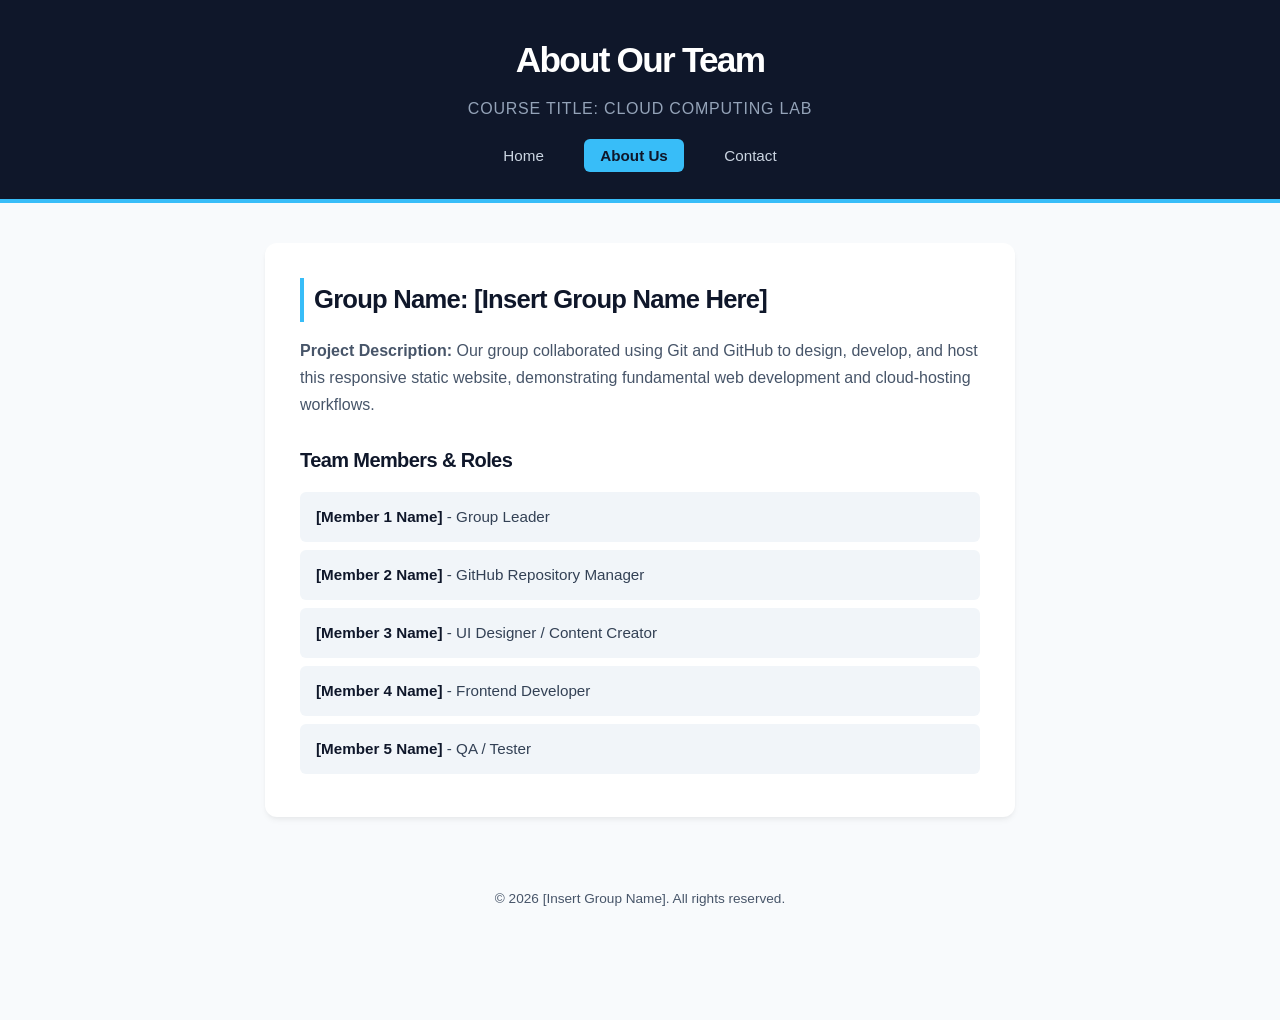
==== about.html @ a4c54b2e "Set up project for collaboration" ====
<!doctype html>
<html lang="en">
  <head>
    <meta charset="UTF-8" />
    <meta name="viewport" content="width=device-width, initial-scale=1.0" />
    <title>About Us | Cloud Lab Group Project</title>
    <link rel="stylesheet" href="style.css" />
  </head>
  <body>
    <header>
      <h1>About Our Team</h1>
      <p class="course-title">Course Title: Cloud Computing Lab</p>
      <nav>
        <a href="index.html">Home</a>
        <a href="about.html" class="active">About Us</a>
        <a href="contact.html">Contact</a>
      </nav>
    </header>

    <main>
      <section>
        <h2>Group Name: [Insert Group Name Here]</h2>
        <p>
          <strong>Project Description:</strong> Our group collaborated using Git
          and GitHub to design, develop, and host this responsive static
          website, demonstrating fundamental web development and cloud-hosting
          workflows.
        </p>

        <h3>Team Members & Roles</h3>
        <ul class="team-list">
          <li><strong>[Member 1 Name]</strong> - Group Leader</li>
          <li><strong>[Member 2 Name]</strong> - GitHub Repository Manager</li>
          <li>
            <strong>[Member 3 Name]</strong> - UI Designer / Content Creator
          </li>
          <li><strong>[Member 4 Name]</strong> - Frontend Developer</li>
          <li><strong>[Member 5 Name]</strong> - QA / Tester</li>
        </ul>
      </section>
    </main>

    <footer>
      <p>&copy; 2026 [Insert Group Name]. All rights reserved.</p>
    </footer>
  </body>
</html>
---- style.css ----
/* Modern Reset & Base Styles */
* {
  box-sizing: border-box;
  margin: 0;
  padding: 0;
}

body {
  font-family:
    -apple-system, BlinkMacSystemFont, "Segoe UI", Roboto, Helvetica, Arial,
    sans-serif;
  line-height: 1.7;
  background-color: #f8fafc;
  color: #1e293b;
  padding-bottom: 60px;
}

/* Header & Navigation */
header {
  background-color: #0f172a; /* Deep Slate Blue */
  color: #ffffff;
  padding: 30px 20px;
  text-align: center;
  border-bottom: 4px solid #38bdf8; /* Bright Blue Border accent */
}

header h1 {
  font-size: 2.2rem;
  font-weight: 700;
  letter-spacing: -0.05em;
  margin-bottom: 5px;
}

.course-title {
  font-size: 1rem;
  color: #94a3b8;
  text-transform: uppercase;
  letter-spacing: 0.05em;
  margin-bottom: 20px;
}

nav {
  margin-top: 15px;
}

nav a {
  color: #cbd5e1;
  text-decoration: none;
  margin: 0 10px;
  font-weight: 500;
  font-size: 0.95rem;
  padding: 8px 16px;
  border-radius: 6px;
  transition: all 0.2s ease-in-out;
}

nav a:hover {
  color: #ffffff;
  background-color: #1e293b;
}

nav a.active {
  background-color: #38bdf8;
  color: #0f172a;
  font-weight: 600;
}

/* Main Layout Card */
main {
  max-width: 750px;
  margin: 40px auto;
  padding: 35px;
  background: #ffffff;
  border-radius: 12px;
  box-shadow:
    0 4px 6px -1px rgba(0, 0, 0, 0.05),
    0 2px 4px -1px rgba(0, 0, 0, 0.03);
}

h2,
h3 {
  color: #0f172a;
  margin-bottom: 15px;
  font-weight: 600;
  letter-spacing: -0.03em;
}

h2 {
  font-size: 1.6rem;
  border-left: 4px solid #38bdf8;
  padding-left: 10px;
}
h3 {
  font-size: 1.25rem;
  margin-top: 25px;
}

p {
  margin-bottom: 20px;
  color: #475569;
}

/* Showcase Image */
.project-img {
  width: 100%;
  max-height: 400px;
  object-fit: cover;
  border-radius: 8px;
  margin: 20px 0;
  box-shadow: 0 10px 15px -3px rgba(0, 0, 0, 0.05);
}

/* Team List Styles */
.team-list {
  list-style: none;
  margin-top: 15px;
}

.team-list li {
  background-color: #f1f5f9;
  padding: 12px 16px;
  margin-bottom: 8px;
  border-radius: 6px;
  color: #334155;
  font-size: 0.95rem;
}

.team-list strong {
  color: #0f172a;
}

/* Interactive Contact Form */
.contact-form {
  display: flex;
  flex-direction: column;
  gap: 15px;
  margin-top: 20px;
}

.contact-form label {
  font-size: 0.9rem;
  font-weight: 600;
  color: #334155;
}

.contact-form input,
.contact-form textarea {
  width: 100%;
  padding: 12px;
  border: 1px solid #cbd5e1;
  border-radius: 6px;
  background-color: #f8fafc;
  font-family: inherit;
  font-size: 0.95rem;
  transition: all 0.2s ease;
}

.contact-form input:focus,
.contact-form textarea:focus {
  outline: none;
  border-color: #38bdf8;
  background-color: #ffffff;
  box-shadow: 0 0 0 3px rgba(56, 189, 248, 0.15);
}

button {
  padding: 12px 20px;
  background-color: #0f172a;
  color: #ffffff;
  border: none;
  border-radius: 6px;
  font-size: 0.95rem;
  font-weight: 600;
  cursor: pointer;
  transition: background-color 0.2s ease;
  align-self: flex-start; /* Keeps button nicely sized instead of full-width */
}

button:hover {
  background-color: #1e293b;
}

/* Footer styling */
footer {
  text-align: center;
  padding: 30px;
  font-size: 0.85rem;
  color: #64748b;
}

/* Responsive Optimization */
@media (max-width: 600px) {
  main {
    margin: 20px 15px;
    padding: 20px;
  }
  header h1 {
    font-size: 1.75rem;
  }
  nav a {
    display: inline-block;
    margin: 5px;
  }
  button {
    width: 100%; /* Forms take full screen width on phones */
  }
}
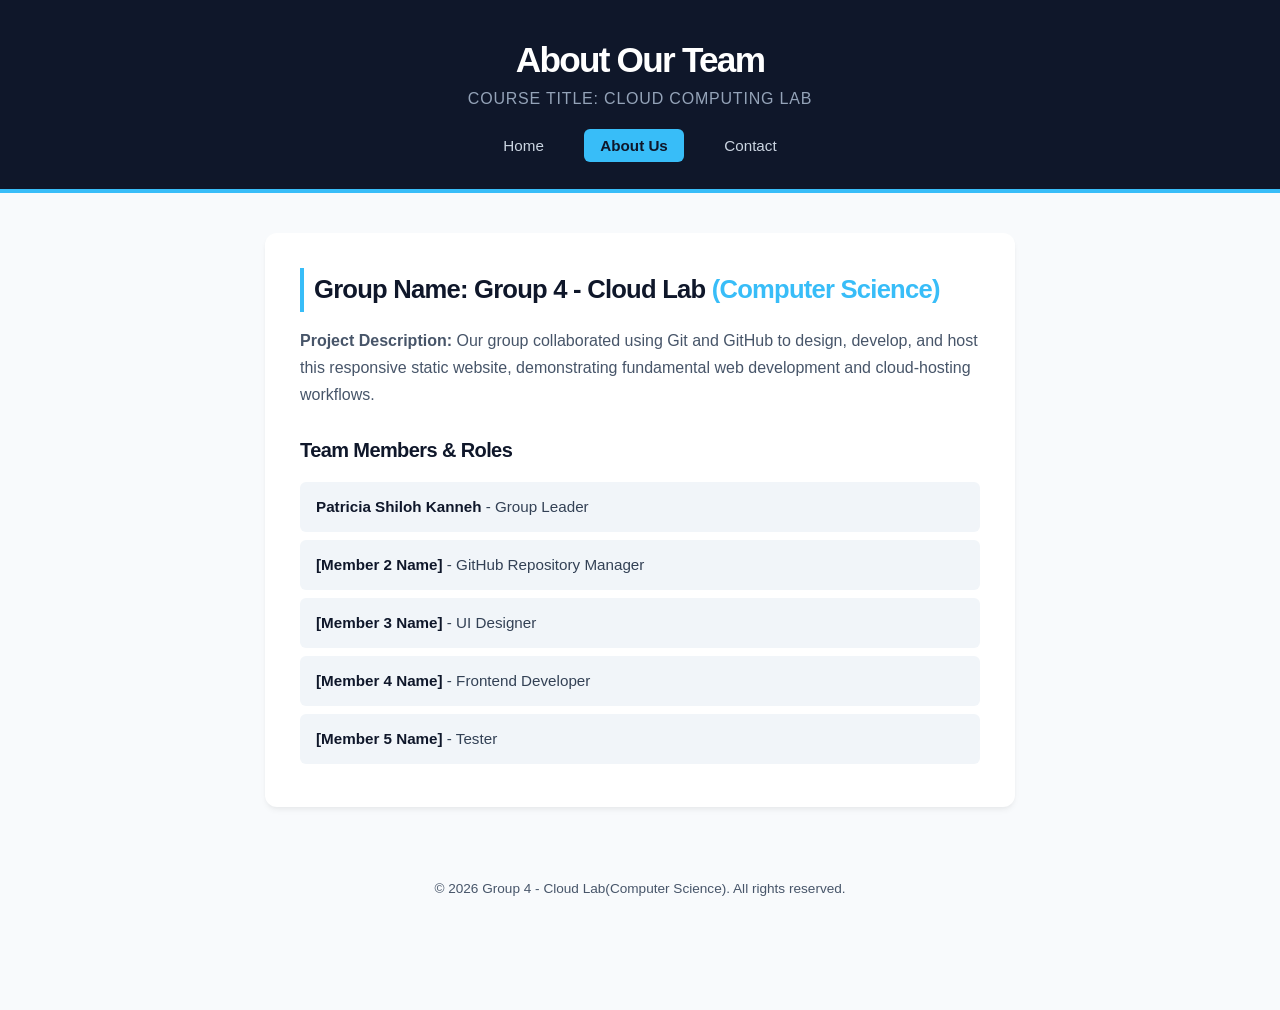
==== commit 4bbe1c95: "Update project files" ====
--- a/about.html
+++ b/about.html
@@ -19,7 +19,10 @@
 
     <main>
       <section>
-        <h2>Group Name: [Insert Group Name Here]</h2>
+        <h2>
+          Group Name: Group 4 - Cloud Lab
+          <span class="course-title-small">(Computer Science)</span>
+        </h2>
         <p>
           <strong>Project Description:</strong> Our group collaborated using Git
           and GitHub to design, develop, and host this responsive static
@@ -29,19 +32,19 @@
 
         <h3>Team Members & Roles</h3>
         <ul class="team-list">
-          <li><strong>[Member 1 Name]</strong> - Group Leader</li>
+          <li><strong>Patricia Shiloh Kanneh</strong> - Group Leader</li>
           <li><strong>[Member 2 Name]</strong> - GitHub Repository Manager</li>
-          <li>
-            <strong>[Member 3 Name]</strong> - UI Designer / Content Creator
-          </li>
+          <li><strong>[Member 3 Name]</strong> - UI Designer</li>
           <li><strong>[Member 4 Name]</strong> - Frontend Developer</li>
-          <li><strong>[Member 5 Name]</strong> - QA / Tester</li>
+          <li><strong>[Member 5 Name]</strong> - Tester</li>
         </ul>
       </section>
     </main>
 
     <footer>
-      <p>&copy; 2026 [Insert Group Name]. All rights reserved.</p>
+      <p>
+        &copy; 2026 Group 4 - Cloud Lab(Computer Science). All rights reserved.
+      </p>
     </footer>
   </body>
 </html>
--- a/style.css
+++ b/style.css
@@ -1,4 +1,25 @@
-/* Modern Reset & Base Styles */
+:root {
+  --bg-main: #f8fafc;
+  --bg-card: #ffffff;
+  --bg-header: #0f172a;
+  --bg-input: #f8fafc;
+  --bg-list-item: #f1f5f9;
+  --text-main: #1e293b;
+  --text-muted: #475569;
+  --text-light: #64748b;
+  --text-nav-link: #cbd5e1;
+  --text-course-title: #94a3b8;
+  --text-list-item: #334155;
+  --text-white: #ffffff;
+  --primary: #0f172a;
+  --primary-hover: #1e293b;
+  --accent: #38bdf8;
+  --accent-glow: rgba(56, 189, 248, 0.15);
+  --border-light: #cbd5e1;
+  --shadow-card-1: rgba(0, 0, 0, 0.05);
+  --shadow-card-2: rgba(0, 0, 0, 0.03);
+}
+
 * {
   box-sizing: border-box;
   margin: 0;
@@ -10,18 +31,17 @@
     -apple-system, BlinkMacSystemFont, "Segoe UI", Roboto, Helvetica, Arial,
     sans-serif;
   line-height: 1.7;
-  background-color: #f8fafc;
-  color: #1e293b;
+  background-color: var(--bg-main);
+  color: var(--text-main);
   padding-bottom: 60px;
 }
 
-/* Header & Navigation */
 header {
-  background-color: #0f172a; /* Deep Slate Blue */
-  color: #ffffff;
+  background-color: var(--bg-header);
+  color: var(--text-white);
   padding: 30px 20px;
   text-align: center;
-  border-bottom: 4px solid #38bdf8; /* Bright Blue Border accent */
+  border-bottom: 4px solid var(--accent);
 }
 
 header h1 {
@@ -33,7 +53,7 @@
 
 .course-title {
   font-size: 1rem;
-  color: #94a3b8;
+  color: var(--text-course-title);
   text-transform: uppercase;
   letter-spacing: 0.05em;
   margin-bottom: 20px;
@@ -44,7 +64,7 @@
 }
 
 nav a {
-  color: #cbd5e1;
+  color: var(--text-nav-link);
   text-decoration: none;
   margin: 0 10px;
   font-weight: 500;
@@ -55,13 +75,13 @@
 }
 
 nav a:hover {
-  color: #ffffff;
-  background-color: #1e293b;
+  color: var(--text-white);
+  background-color: var(--primary-hover);
 }
 
 nav a.active {
-  background-color: #38bdf8;
-  color: #0f172a;
+  background-color: var(--accent);
+  color: var(--primary);
   font-weight: 600;
 }
 
@@ -70,16 +90,16 @@
   max-width: 750px;
   margin: 40px auto;
   padding: 35px;
-  background: #ffffff;
+  background: var(--bg-card);
   border-radius: 12px;
   box-shadow:
-    0 4px 6px -1px rgba(0, 0, 0, 0.05),
-    0 2px 4px -1px rgba(0, 0, 0, 0.03);
+    0 4px 6px -1px var(--shadow-card-1),
+    0 2px 4px -1px var(--shadow-card-2);
 }
 
 h2,
 h3 {
-  color: #0f172a;
+  color: var(--primary);
   margin-bottom: 15px;
   font-weight: 600;
   letter-spacing: -0.03em;
@@ -87,9 +107,10 @@
 
 h2 {
   font-size: 1.6rem;
-  border-left: 4px solid #38bdf8;
+  border-left: 4px solid var(--accent);
   padding-left: 10px;
 }
+
 h3 {
   font-size: 1.25rem;
   margin-top: 25px;
@@ -97,39 +118,36 @@
 
 p {
   margin-bottom: 20px;
-  color: #475569;
-}
-
-/* Showcase Image */
+  color: var(--text-muted);
+}
+
 .project-img {
   width: 100%;
   max-height: 400px;
   object-fit: cover;
   border-radius: 8px;
   margin: 20px 0;
-  box-shadow: 0 10px 15px -3px rgba(0, 0, 0, 0.05);
-}
-
-/* Team List Styles */
+  box-shadow: 0 10px 15px -3px var(--shadow-card-1);
+}
+
 .team-list {
   list-style: none;
   margin-top: 15px;
 }
 
 .team-list li {
-  background-color: #f1f5f9;
+  background-color: var(--bg-list-item);
   padding: 12px 16px;
   margin-bottom: 8px;
   border-radius: 6px;
-  color: #334155;
+  color: var(--text-list-item);
   font-size: 0.95rem;
 }
 
 .team-list strong {
-  color: #0f172a;
-}
-
-/* Interactive Contact Form */
+  color: var(--primary);
+}
+
 .contact-form {
   display: flex;
   flex-direction: column;
@@ -140,16 +158,16 @@
 .contact-form label {
   font-size: 0.9rem;
   font-weight: 600;
-  color: #334155;
+  color: var(--text-list-item);
 }
 
 .contact-form input,
 .contact-form textarea {
   width: 100%;
   padding: 12px;
-  border: 1px solid #cbd5e1;
-  border-radius: 6px;
-  background-color: #f8fafc;
+  border: 1px solid var(--border-light);
+  border-radius: 6px;
+  background-color: var(--bg-input);
   font-family: inherit;
   font-size: 0.95rem;
   transition: all 0.2s ease;
@@ -158,37 +176,46 @@
 .contact-form input:focus,
 .contact-form textarea:focus {
   outline: none;
-  border-color: #38bdf8;
-  background-color: #ffffff;
-  box-shadow: 0 0 0 3px rgba(56, 189, 248, 0.15);
+  border-color: var(--accent);
+  background-color: var(--bg-card);
+  box-shadow: 0 0 0 3px var(--accent-glow);
+}
+
+.course-title {
+  color: var(--text-course-title);
+  text-transform: uppercase;
+  letter-spacing: 0.05em;
+  margin-top: -10px;
+}
+
+.course-title-small {
+  color: var(--accent);
 }
 
 button {
   padding: 12px 20px;
-  background-color: #0f172a;
-  color: #ffffff;
+  background-color: var(--primary);
+  color: var(--text-white);
   border: none;
   border-radius: 6px;
   font-size: 0.95rem;
   font-weight: 600;
   cursor: pointer;
   transition: background-color 0.2s ease;
-  align-self: flex-start; /* Keeps button nicely sized instead of full-width */
+  align-self: flex-start;
 }
 
 button:hover {
-  background-color: #1e293b;
-}
-
-/* Footer styling */
+  background-color: var(--primary-hover);
+}
+
 footer {
   text-align: center;
   padding: 30px;
   font-size: 0.85rem;
-  color: #64748b;
-}
-
-/* Responsive Optimization */
+  color: var(--text-light);
+}
+
 @media (max-width: 600px) {
   main {
     margin: 20px 15px;
@@ -202,6 +229,6 @@
     margin: 5px;
   }
   button {
-    width: 100%; /* Forms take full screen width on phones */
-  }
-}
+    width: 100%;
+  }
+}
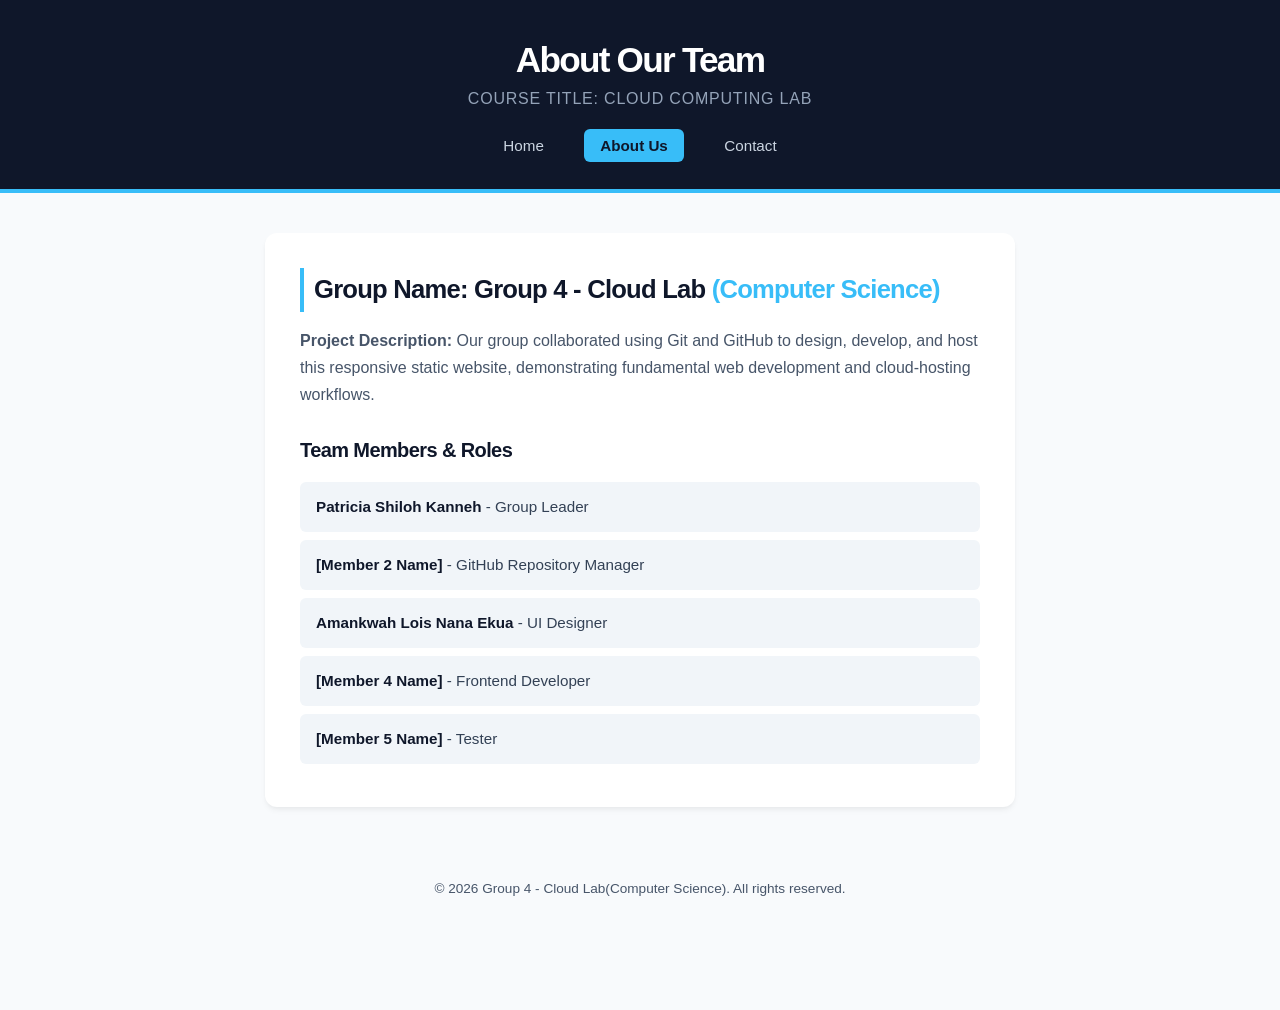
==== commit 85dc6e8f: "Updated about.html" ====
--- a/about.html
+++ b/about.html
@@ -34,7 +34,7 @@
         <ul class="team-list">
           <li><strong>Patricia Shiloh Kanneh</strong> - Group Leader</li>
           <li><strong>[Member 2 Name]</strong> - GitHub Repository Manager</li>
-          <li><strong>[Member 3 Name]</strong> - UI Designer</li>
+          <li><strong>Amankwah Lois Nana Ekua</strong> - UI Designer</li>
           <li><strong>[Member 4 Name]</strong> - Frontend Developer</li>
           <li><strong>[Member 5 Name]</strong> - Tester</li>
         </ul>
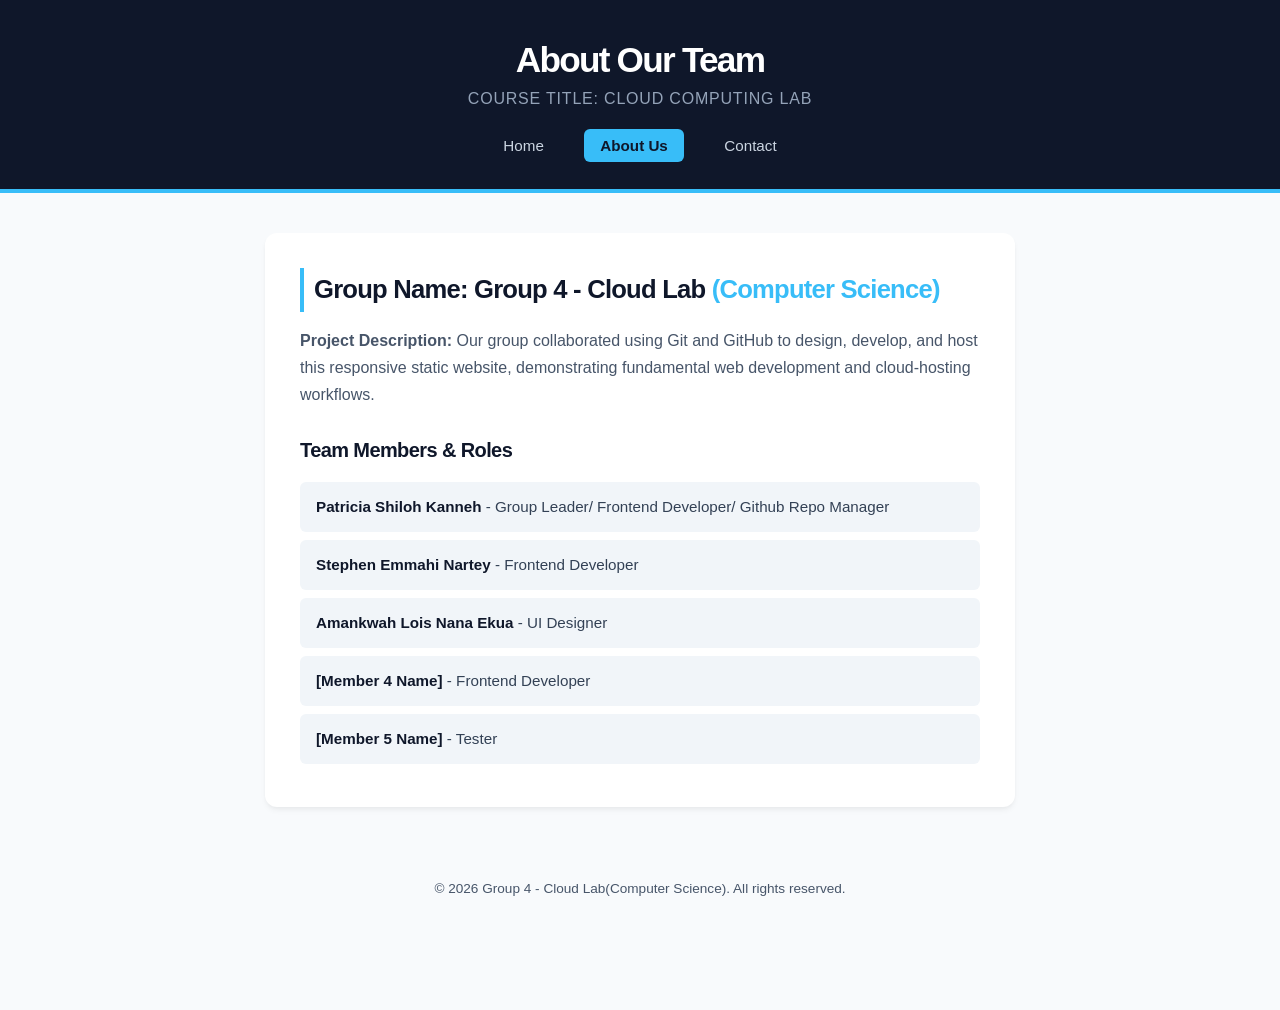
==== commit 1449f041: "Merge pull request #1 from shekinahwebdev/work add name to README file & update about section" ====
--- a/about.html
+++ b/about.html
@@ -32,8 +32,11 @@
 
         <h3>Team Members & Roles</h3>
         <ul class="team-list">
-          <li><strong>Patricia Shiloh Kanneh</strong> - Group Leader</li>
-          <li><strong>[Member 2 Name]</strong> - GitHub Repository Manager</li>
+          <li>
+            <strong>Patricia Shiloh Kanneh</strong> - Group Leader/ Frontend
+            Developer/ Github Repo Manager
+          </li>
+          <li><strong>Stephen Emmahi Nartey</strong> - Frontend Developer</li>
           <li><strong>Amankwah Lois Nana Ekua</strong> - UI Designer</li>
           <li><strong>[Member 4 Name]</strong> - Frontend Developer</li>
           <li><strong>[Member 5 Name]</strong> - Tester</li>
